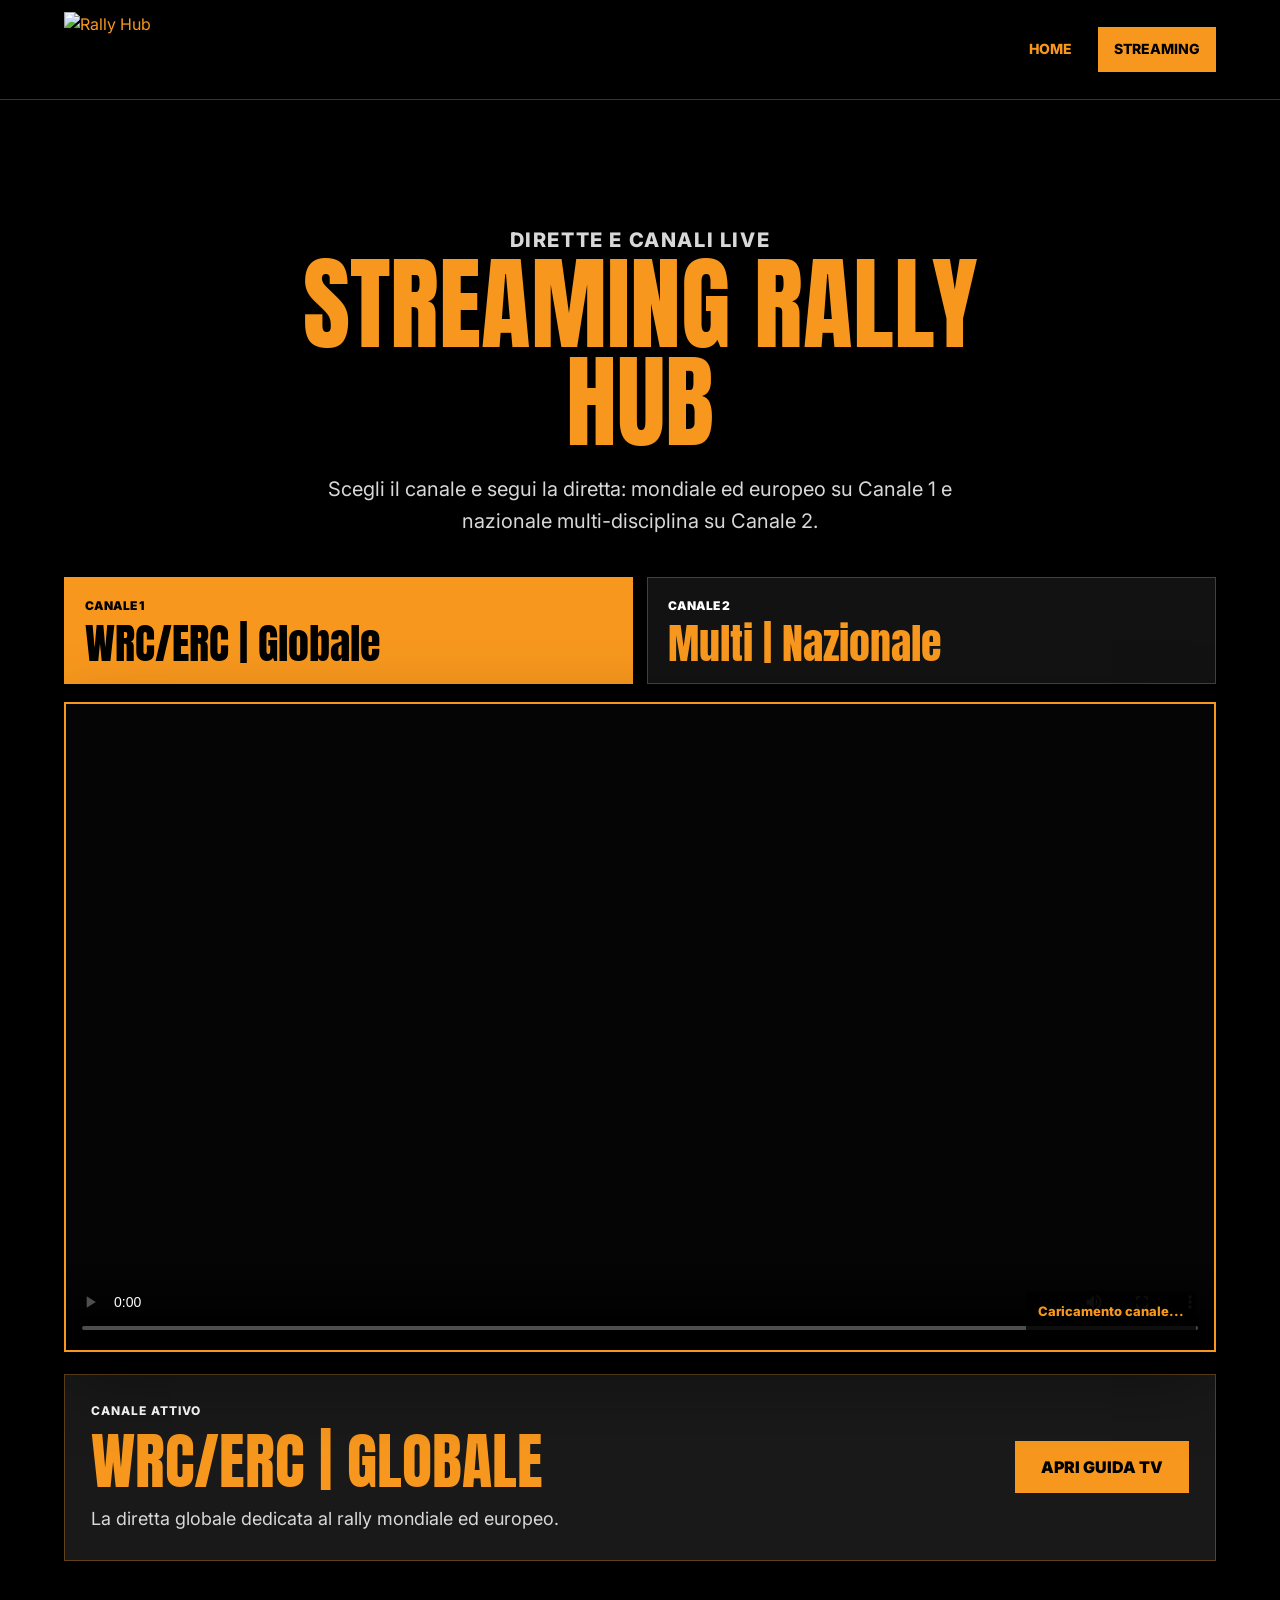
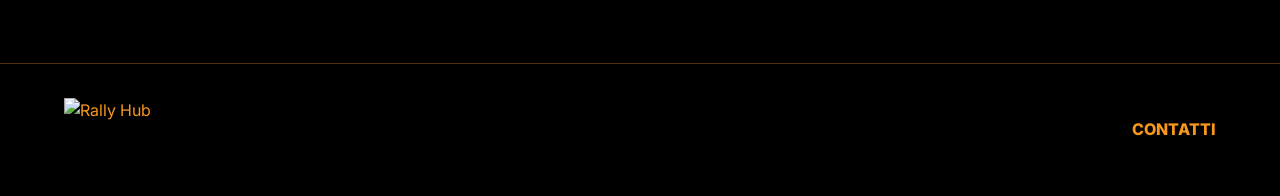
==== streaming/index.html @ a37e508c "Create index.html" ====
<!DOCTYPE html>
<html lang="it">
<head>
  <meta charset="utf-8">
  <meta name="viewport" content="width=device-width, initial-scale=1">
  <title>Streaming | Rally HUB</title>
  <link rel="icon" href="https://radiostudio.altervista.org/rallyhub/rallyhub.png" type="image/png">
  <meta name="description" content="Guarda lo streaming Rally HUB con canali WRC/ERC e Nazionale.">
  <link rel="canonical" href="https://radiostudio.altervista.org/rallyhub/streaming/index.html">
  <link rel="preconnect" href="https://fonts.googleapis.com">
  <link rel="preconnect" href="https://fonts.gstatic.com" crossorigin>
  <link href="https://fonts.googleapis.com/css2?family=Anton&family=Inter:wght@400;600;700;800&display=swap" rel="stylesheet">
  <link rel="stylesheet" href="https://cdn.jsdelivr.net/npm/bootstrap-icons@1.11.3/font/bootstrap-icons.min.css">
  <link rel="stylesheet" href="../styles.css">
</head>
<body>
  <header class="site-header">
    <a class="brand" href="https://radiostudio.altervista.org/rallyhub/index.html" aria-label="Rally Hub home">
      <img class="brand-logo" src="https://radiostudio.altervista.org/rallyhub/rallyhub.png" alt="Rally Hub">
    </a>

    <button class="menu-toggle" type="button" aria-label="Apri menu" aria-controls="site-menu" aria-expanded="false">
      <span></span>
      <span></span>
      <span></span>
    </button>

    <nav class="site-nav" id="site-menu" aria-label="Menu principale">
      <a href="https://radiostudio.altervista.org/rallyhub/index.html">HOME</a>
      <a href="https://radiostudio.altervista.org/rallyhub/streaming/index.html" aria-current="page">STREAMING</a>
    </nav>
  </header>

  <main>
    <section class="streaming-hero section-pad" aria-labelledby="streaming-title">
      <div class="section-heading streaming-heading">
        <p class="eyebrow">Dirette e canali live</p>
        <h1 id="streaming-title">STREAMING RALLY HUB</h1>
        <p>Scegli il canale e segui la diretta: mondiale ed europeo su Canale 1 e nazionale multi-disciplina su Canale 2.</p>
      </div>

      <div class="streaming-stage">
        <div class="channel-switch" role="group" aria-label="Seleziona canale streaming">
          <button class="channel-button is-active" type="button" data-channel="global" aria-pressed="true">
            <span>Canale 1</span>
            <strong>WRC/ERC | Globale</strong>
          </button>
          <button class="channel-button" type="button" data-channel="national" aria-pressed="false">
            <span>Canale 2</span>
            <strong>Multi | Nazionale</strong>
          </button>
        </div>

        <div class="player-shell">
          <video id="stream-player" controls playsinline preload="metadata" poster="https://radiostudio.altervista.org/rallyhub/rallyhub.png"></video>
          <div class="player-status" id="player-status" aria-live="polite">Caricamento canale...</div>
        </div>

        <div class="channel-info">
          <div>
            <p class="eyebrow" id="channel-label">Canale attivo</p>
            <h2 id="channel-title">WRC/ERC | Globale</h2>
            <p id="channel-description">La diretta globale dedicata al rally mondiale ed europeo.</p>
          </div>
          <button class="button-primary guide-toggle" id="guide-toggle" type="button" hidden>APRI GUIDA TV</button>
        </div>
      </div>
    </section>

    <section class="guide-section section-pad" id="guide-section" aria-labelledby="guide-tv-title" hidden>
      <div class="section-heading">
        <p class="eyebrow">Programmazione nazionale</p>
        <h2 id="guide-tv-title">GUIDA TV</h2>
        <p>Consulta la programmazione del canale nazionale direttamente da ACI Sport TV.</p>
      </div>
      <div class="iframe-shell guide-iframe-shell">
        <iframe title="Guida TV ACI Sport TV" src="https://guidatv.org/canali/aci-sport-tv" loading="lazy"></iframe>
      </div>
    </section>
  </main>

  <footer class="site-footer">
    <div class="footer-brand">
      <img class="brand-logo" src="https://radiostudio.altervista.org/rallyhub/rallyhub.png" alt="Rally Hub">
    </div>
    <div class="footer-links">
      <a href="https://tally.so/r/LZObll" target="_blank" rel="noopener">CONTATTI</a>
    </div>
  </footer>

  <script src="https://cdn.jsdelivr.net/npm/hls.js@1/dist/hls.min.js"></script>
  <script src="../script.js"></script>
  <script src="streaming.js"></script>
</body>
</html>
---- styles.css ----
:root {
  --header-height: 100px;
  --black: #000000;
  --panel: #121212;
  --panel-soft: #383838;
  --orange: #f7971d;
  --text: #f7971d;
  --white: #ffffff;
  --muted: #d8d8d8;
  --line: rgba(247, 151, 29, 0.32);
  --shadow: 0 24px 70px rgba(0, 0, 0, 0.42);
}

* {
  box-sizing: border-box;
}

html {
  scroll-behavior: smooth;
}

body {
  margin: 0;
  background: var(--black);
  color: var(--text);
  font-family: Inter, Arial, sans-serif;
  line-height: 1.6;
}

body.menu-open {
  overflow: hidden;
}

a {
  color: inherit;
  text-decoration: none;
}

img {
  display: block;
  max-width: 100%;
}

button {
  font: inherit;
}

.site-header {
  position: sticky;
  top: 0;
  z-index: 20;
  display: flex;
  align-items: center;
  justify-content: space-between;
  gap: 24px;
  height: var(--header-height);
  min-height: var(--header-height);
  padding: 12px clamp(18px, 5vw, 72px);
  background: rgba(0, 0, 0, 0.92);
  border-bottom: 1px solid var(--line);
  backdrop-filter: blur(12px);
}

.brand,
.footer-brand {
  display: inline-flex;
  align-items: center;
  min-width: 0;
}

.brand-logo {
  width: auto;
  height: 76px;
  object-fit: contain;
}

.site-nav {
  display: flex;
  align-items: center;
  gap: 10px;
}

.site-nav a {
  padding: 10px 15px;
  color: var(--orange);
  font-size: 14px;
  font-weight: 800;
  border: 1px solid transparent;
}

.site-nav a:hover,
.site-nav a[aria-current="page"] {
  border-color: var(--orange);
  background: var(--orange);
  color: var(--black);
}

.menu-toggle {
  display: none;
  width: 46px;
  height: 46px;
  border: 1px solid var(--orange);
  background: var(--black);
  cursor: pointer;
}

.menu-toggle span {
  display: block;
  width: 22px;
  height: 2px;
  margin: 5px auto;
  background: var(--orange);
  transition: transform 0.2s ease, opacity 0.2s ease;
}

.menu-toggle.is-open span:nth-child(1) {
  transform: translateY(7px) rotate(45deg);
}

.menu-toggle.is-open span:nth-child(2) {
  opacity: 0;
}

.menu-toggle.is-open span:nth-child(3) {
  transform: translateY(-7px) rotate(-45deg);
}

.section-pad {
  padding: clamp(58px, 8vw, 110px) clamp(18px, 5vw, 72px);
}

.hero {
  display: grid;
  grid-template-columns: minmax(0, 1fr) minmax(270px, 440px);
  align-items: center;
  gap: clamp(30px, 6vw, 96px);
  min-height: calc(100vh - var(--header-height));
  overflow: hidden;
}

.hero-copy {
  max-width: 760px;
}

.eyebrow {
  margin: 0 0 12px;
  color: var(--white);
  font-size: 12px;
  font-weight: 800;
  letter-spacing: 0.08em;
  text-transform: uppercase;
}

h1,
h2 {
  margin: 0;
  color: var(--orange);
  font-family: Anton, Impact, sans-serif;
  font-weight: 400;
  line-height: 0.95;
  letter-spacing: 0;
  text-transform: uppercase;
}

h1 {
  max-width: 720px;
  font-size: clamp(58px, 8vw, 118px);
}

h2 {
  font-size: clamp(40px, 6vw, 82px);
}

.lead,
.section-heading p,
.feature-copy p,
.fan-strip p {
  max-width: 650px;
  margin: 22px 0 0;
  color: var(--muted);
  font-size: clamp(16px, 1.6vw, 20px);
}

.button-primary {
  display: inline-flex;
  align-items: center;
  justify-content: center;
  min-height: 52px;
  margin-top: 34px;
  padding: 0 24px;
  background: var(--orange);
  color: var(--black);
  font-weight: 900;
  border: 2px solid var(--orange);
  transition: transform 0.2s ease, background 0.2s ease, color 0.2s ease;
}

.button-primary:hover {
  transform: translateY(-2px);
  background: var(--black);
  color: var(--orange);
}

.hero-media {
  position: relative;
  justify-self: end;
  width: min(100%, 430px);
  margin: 0;
  border: 1px solid var(--line);
  background: var(--panel-soft);
  box-shadow: var(--shadow);
}

.hero-media::before {
  content: "";
  position: absolute;
  inset: -14px 24px 24px -14px;
  z-index: -1;
  border: 2px solid var(--orange);
}

.hero-media img {
  width: 100%;
  aspect-ratio: 3 / 4;
  height: auto;
  min-height: 520px;
  object-fit: cover;
  object-position: 52% center;
}

.radio {
  background: #191919;
}

.section-heading {
  display: flex;
  flex-direction: column;
  align-items: center;
  max-width: 920px;
  margin: 0 auto 34px;
  text-align: center;
}

.section-heading p {
  margin-right: auto;
  margin-left: auto;
  text-align: center;
}

.iframe-shell {
  max-width: 1180px;
  margin: 0 auto;
  border: 2px solid var(--orange);
  background: var(--black);
  box-shadow: var(--shadow);
}

.iframe-shell iframe {
  display: block;
  width: 100%;
  min-height: 620px;
  border: 0;
  background: var(--white);
}

.stats {
  background: var(--black);
}

.stats-grid {
  display: grid;
  grid-template-columns: repeat(2, minmax(0, 1fr));
  gap: 18px;
  max-width: 900px;
  margin: 36px auto 0;
}

.stat-button {
  display: grid;
  min-height: 160px;
  padding: 26px;
  align-content: space-between;
  border: 1px solid var(--line);
  background: var(--panel);
  color: var(--orange);
}

.stat-button:hover {
  border-color: var(--orange);
  background: var(--orange);
  color: var(--black);
}

.stat-button span {
  font-size: 12px;
  font-weight: 800;
  color: var(--white);
}

.stat-button:hover span {
  color: var(--black);
}

.stat-button strong {
  font-family: Anton, Impact, sans-serif;
  font-size: clamp(34px, 4.5vw, 54px);
  font-weight: 400;
  line-height: 1;
}

.feature-section {
  display: grid;
  grid-template-columns: minmax(0, 1fr) auto;
  align-items: center;
  gap: 28px;
  background: #191919;
}

.feature-section-dark {
  background: var(--black);
}

.feature-section .button-primary {
  margin-top: 0;
  white-space: nowrap;
}

.fan-strip {
  display: flex;
  flex-direction: column;
  align-items: center;
  justify-content: center;
  gap: 22px;
  background: var(--orange);
  color: var(--black);
  text-align: center;
}

.fan-strip .eyebrow,
.fan-strip h2,
.fan-strip p {
  color: var(--black);
}

.fan-strip p {
  max-width: 820px;
  margin: 0 auto;
  font-weight: 700;
}

.share-actions {
  display: flex;
  flex-wrap: wrap;
  justify-content: center;
  gap: 12px;
}

.share-button {
  display: grid;
  place-items: center;
  width: 46px;
  height: 46px;
  padding: 0;
  border: 2px solid var(--black);
  background: var(--black);
  color: var(--orange);
  cursor: pointer;
  transition: transform 0.2s ease, background 0.2s ease, color 0.2s ease;
}

.share-button:hover {
  transform: translateY(-2px);
  background: var(--orange);
  color: var(--black);
}

.share-button i {
  font-size: 21px;
  line-height: 1;
}

.copy-feedback {
  display: block;
  min-height: 20px;
  color: var(--black);
  font-size: 13px;
  font-weight: 800;
  text-align: center;
}

.site-footer {
  display: flex;
  justify-content: space-between;
  align-items: center;
  gap: 24px;
  padding: 34px clamp(18px, 5vw, 72px);
  background: var(--black);
  color: var(--orange);
  border-top: 1px solid var(--line);
}

.site-footer .brand-logo {
  height: 64px;
}

.footer-links {
  display: flex;
  flex-wrap: wrap;
  justify-content: flex-end;
  gap: 18px 28px;
  font-weight: 800;
}

.footer-links a:hover {
  color: var(--white);
}

@media (max-width: 900px) {
  .menu-toggle {
    display: block;
  }

  .site-nav {
    position: fixed;
    top: var(--header-height);
    right: 0;
    left: 0;
    display: grid;
    gap: 0;
    padding: 16px 18px 22px;
    background: rgba(0, 0, 0, 0.98);
    border-bottom: 1px solid var(--line);
    transform: translateY(-120%);
    opacity: 0;
    pointer-events: none;
    transition: transform 0.24s ease, opacity 0.24s ease;
  }

  .site-nav.is-open {
    transform: translateY(0);
    opacity: 1;
    pointer-events: auto;
  }

  .site-nav a {
    padding: 18px;
    border-bottom: 1px solid var(--line);
    font-size: 18px;
  }

  .hero {
    grid-template-columns: 1fr;
    min-height: auto;
  }

  .hero-media {
    justify-self: start;
    width: min(100%, 390px);
  }

  .hero-media img {
    min-height: 460px;
  }

  .feature-section {
    grid-template-columns: 1fr;
  }

  .feature-section .button-primary {
    width: fit-content;
  }
}

@media (max-width: 560px) {
  :root {
    --header-height: 86px;
  }

  .site-header {
    height: var(--header-height);
    min-height: var(--header-height);
  }

  .brand-logo {
    height: 58px;
  }

  h1 {
    font-size: 56px;
  }

  .hero-media {
    width: 100%;
  }

  .hero-media img {
    min-height: 360px;
  }

  .stats-grid {
    grid-template-columns: 1fr;
  }

  .iframe-shell iframe {
    min-height: 520px;
  }

  .feature-section .button-primary {
    width: 100%;
    white-space: normal;
    text-align: center;
  }

  .site-footer {
    align-items: flex-start;
    flex-direction: column;
  }

  .footer-links {
    justify-content: flex-start;
  }
}


/* Streaming page */
.streaming-hero {
  min-height: calc(100vh - var(--header-height));
  background: var(--black);
}

.streaming-heading {
  margin-bottom: 40px;
}

.streaming-heading h1 {
  font-size: clamp(58px, 8vw, 116px);
}

.streaming-stage {
  max-width: 1180px;
  margin: 0 auto;
}

.channel-switch {
  display: grid;
  grid-template-columns: repeat(2, minmax(0, 1fr));
  gap: 14px;
  margin-bottom: 18px;
}

.channel-button {
  display: grid;
  gap: 8px;
  min-height: 96px;
  padding: 18px 20px;
  border: 1px solid var(--line);
  background: var(--panel);
  color: var(--orange);
  cursor: pointer;
  text-align: left;
}

.channel-button span {
  color: var(--white);
  font-size: 12px;
  font-weight: 900;
  text-transform: uppercase;
}

.channel-button strong {
  font-family: Anton, Impact, sans-serif;
  font-size: clamp(26px, 3.6vw, 42px);
  font-weight: 400;
  line-height: 1;
}

.channel-button:hover,
.channel-button.is-active {
  border-color: var(--orange);
  background: var(--orange);
  color: var(--black);
}

.channel-button:hover span,
.channel-button.is-active span {
  color: var(--black);
}

.player-shell {
  position: relative;
  overflow: hidden;
  border: 2px solid var(--orange);
  background: #050505;
  box-shadow: var(--shadow);
}

.player-shell video {
  display: block;
  width: 100%;
  aspect-ratio: 16 / 9;
  min-height: 280px;
  background: #050505;
}

.player-status {
  position: absolute;
  right: 18px;
  bottom: 18px;
  max-width: min(520px, calc(100% - 36px));
  padding: 10px 12px;
  background: rgba(0, 0, 0, 0.82);
  color: var(--orange);
  font-size: 13px;
  font-weight: 800;
  user-select: none;
  -webkit-user-select: none;
  pointer-events: none;
}

.channel-info {
  display: grid;
  grid-template-columns: minmax(0, 1fr) auto;
  align-items: center;
  gap: 24px;
  margin-top: 22px;
  padding: 26px;
  border: 1px solid var(--line);
  background: #191919;
}

.channel-info h2 {
  font-size: clamp(34px, 5vw, 62px);
}

.channel-info p:not(.eyebrow) {
  max-width: 720px;
  margin: 14px 0 0;
  color: var(--muted);
  font-size: 18px;
}

.guide-toggle {
  margin-top: 0;
  white-space: nowrap;
}

.guide-section {
  background: #191919;
}

.guide-iframe-shell iframe {
  min-height: 720px;
}

@media (max-width: 760px) {
  .channel-switch,
  .channel-info {
    grid-template-columns: 1fr;
  }

  .channel-button {
    text-align: center;
  }

  .guide-toggle {
    width: 100%;
    white-space: normal;
  }

  .player-status {
    position: static;
    max-width: none;
    border-top: 1px solid var(--line);
  }
}
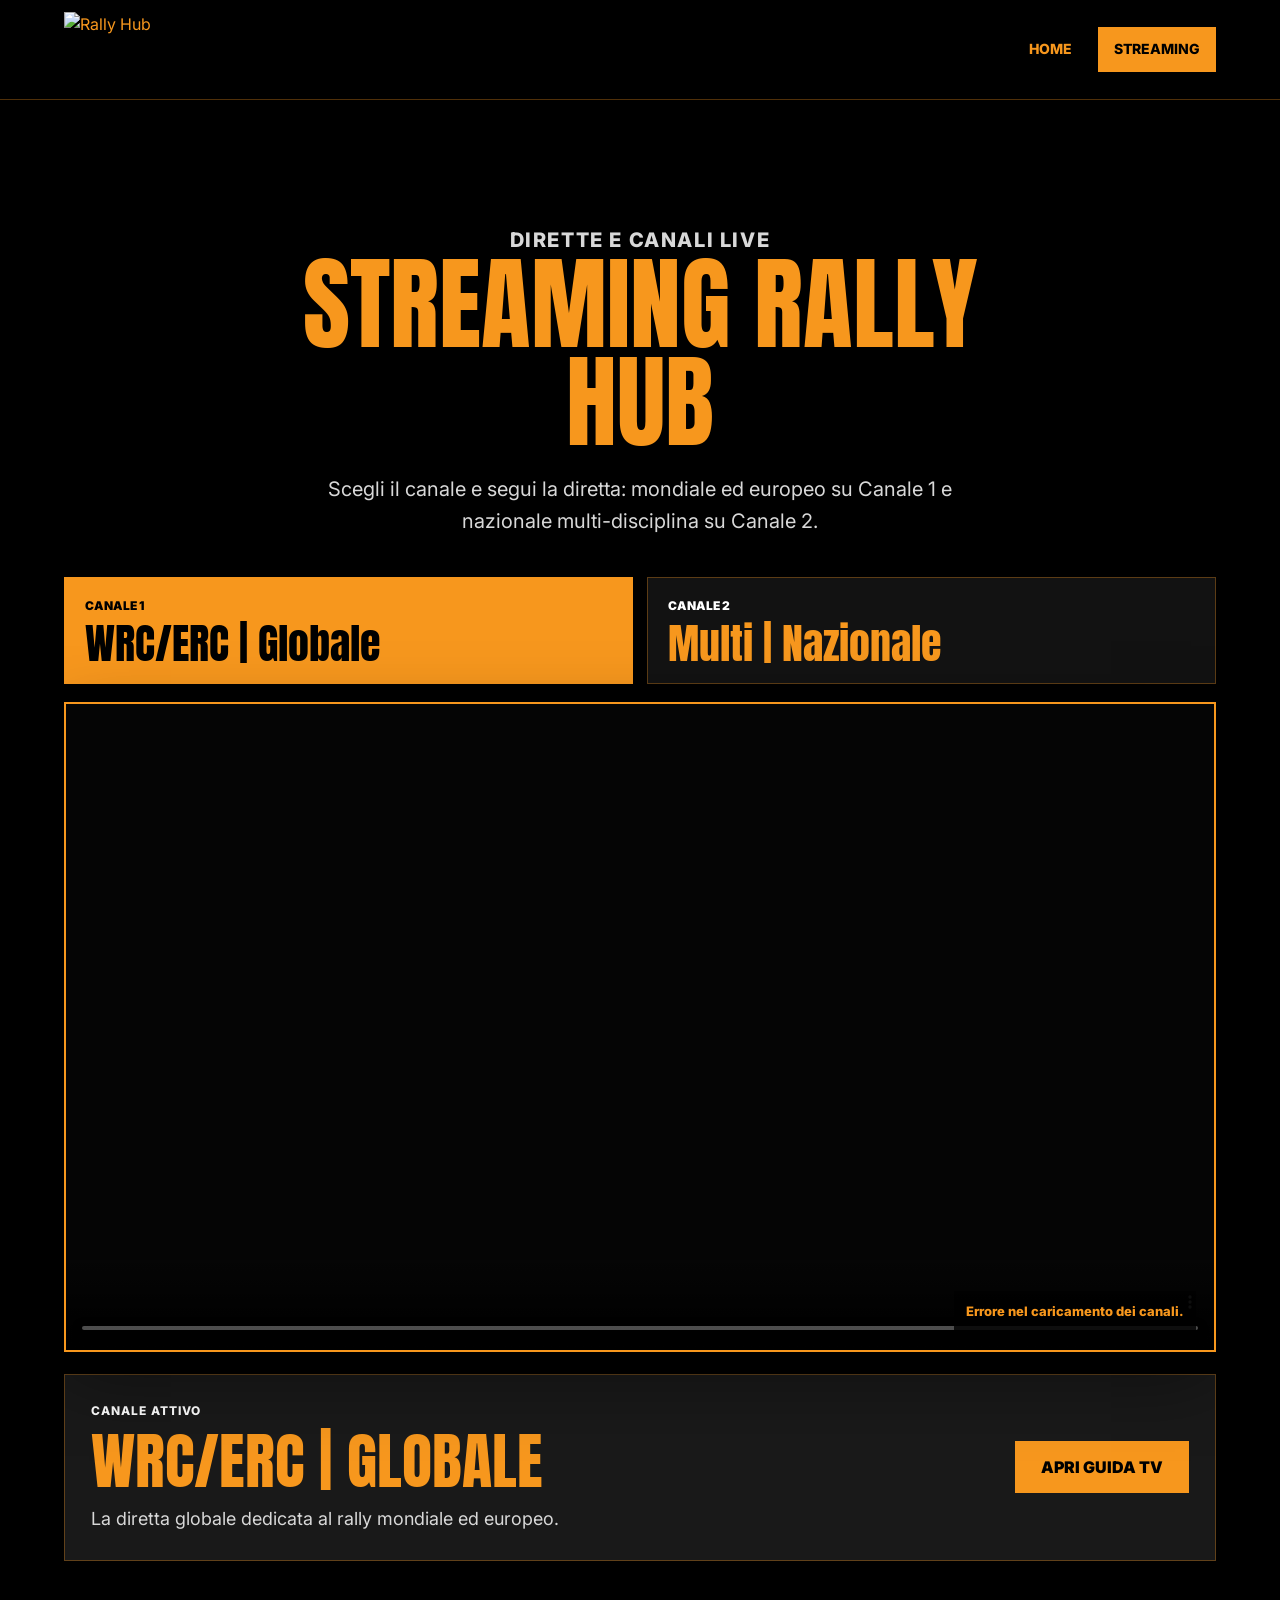
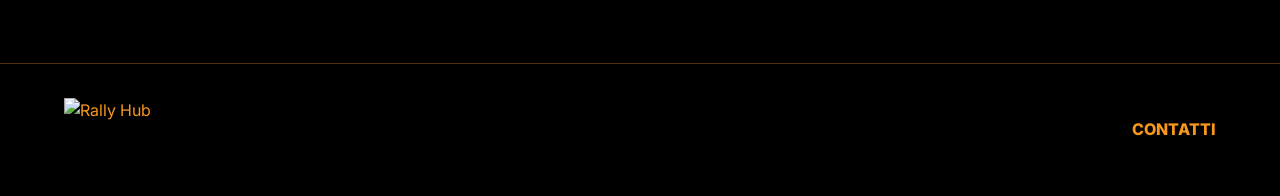
==== commit c0cf7dab: "Update player status and channel programming text Aggiornamento player status pre caricamento API e " ====
--- a/streaming/index.html
+++ b/streaming/index.html
@@ -53,7 +53,7 @@
 
         <div class="player-shell">
           <video id="stream-player" controls playsinline preload="metadata" poster="https://radiostudio.altervista.org/rallyhub/rallyhub.png"></video>
-          <div class="player-status" id="player-status" aria-live="polite">Caricamento canale...</div>
+          <div class="player-status" id="player-status" aria-live="polite">ATTENDERE Caricamento canale...</div>
         </div>
 
         <div class="channel-info">
@@ -71,7 +71,7 @@
       <div class="section-heading">
         <p class="eyebrow">Programmazione nazionale</p>
         <h2 id="guide-tv-title">GUIDA TV</h2>
-        <p>Consulta la programmazione del canale nazionale direttamente da ACI Sport TV.</p>
+        <p>Consulta la programmazione del Canale 2 Multi | Nazionale.</p>
       </div>
       <div class="iframe-shell guide-iframe-shell">
         <iframe title="Guida TV ACI Sport TV" src="https://guidatv.org/canali/aci-sport-tv" loading="lazy"></iframe>
@@ -90,6 +90,6 @@
 
   <script src="https://cdn.jsdelivr.net/npm/hls.js@1/dist/hls.min.js"></script>
   <script src="../script.js"></script>
-  <script src="streaming.js"></script>
+  <script src="streamingv2.js"></script>
 </body>
 </html>
